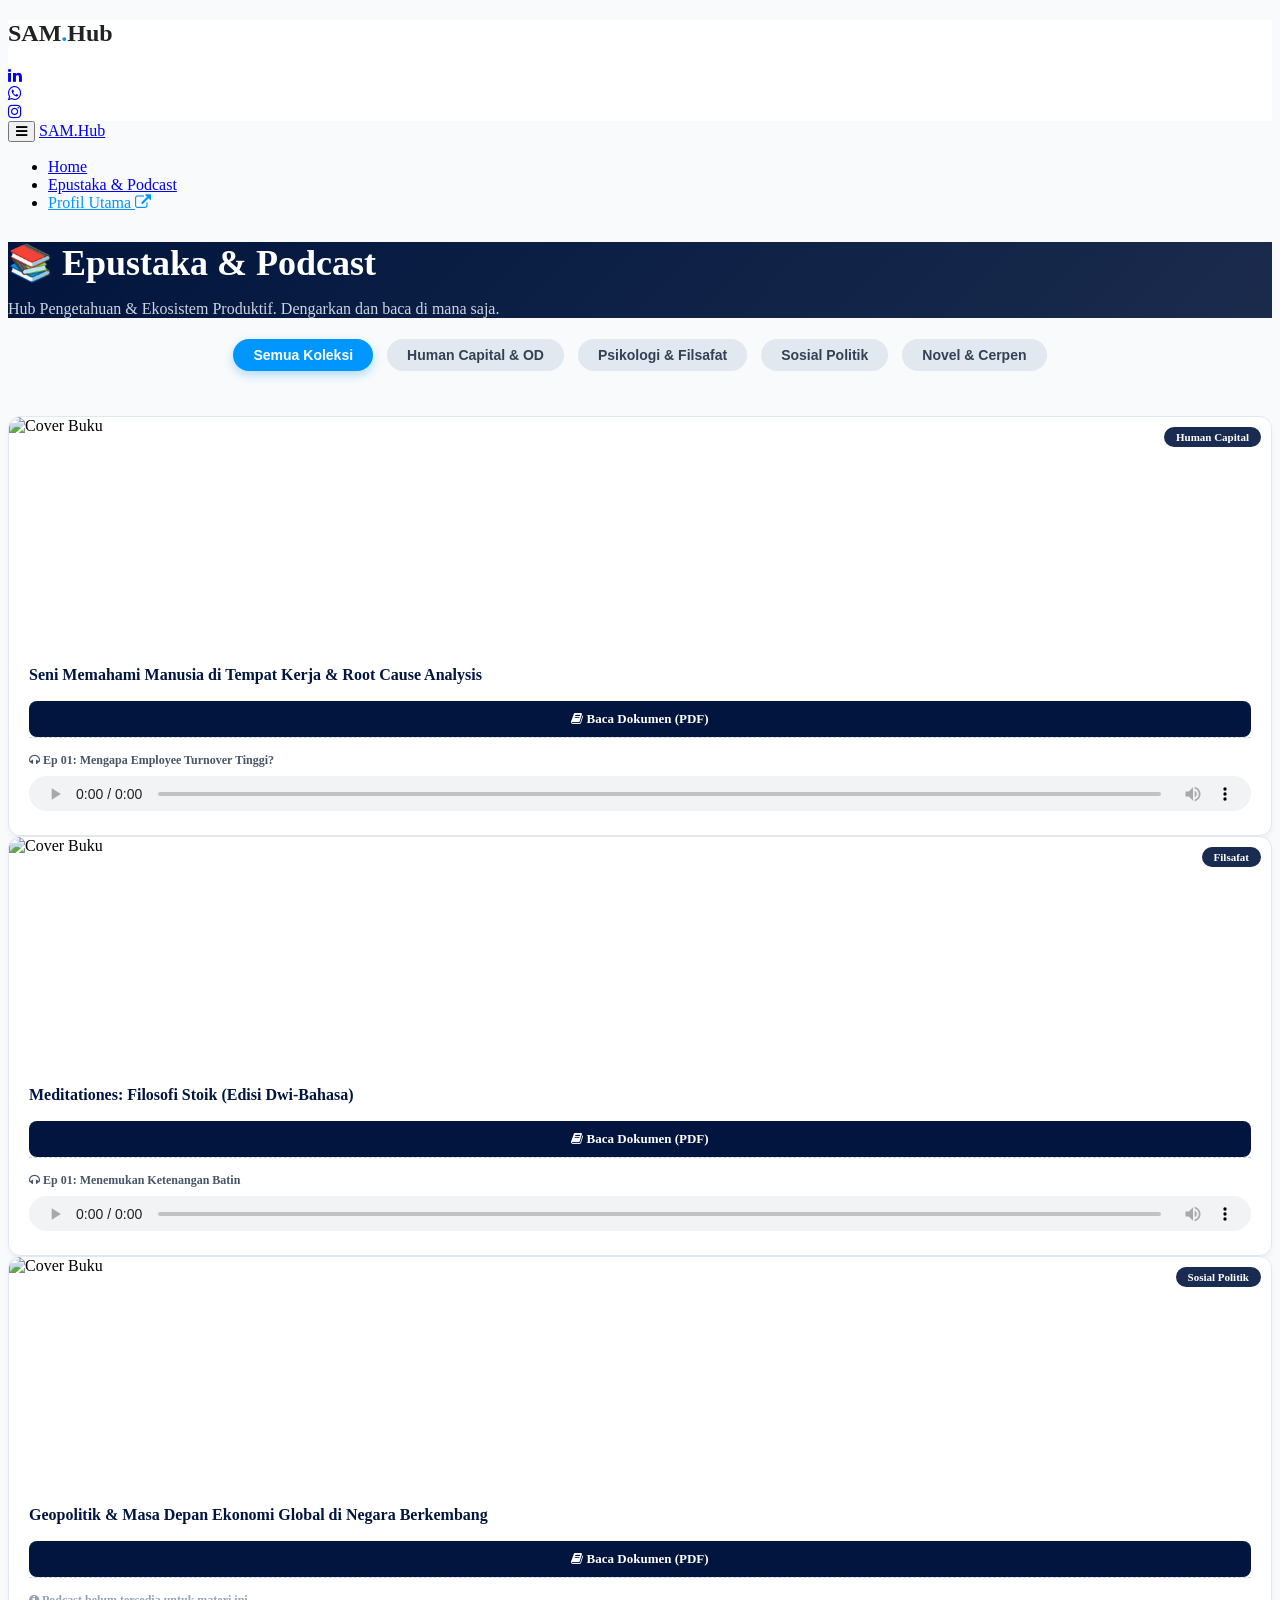
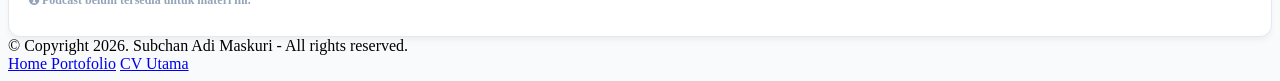
==== epustaka/index.html @ a3fce880 "index.html" ====
<!DOCTYPE html>
<html lang="id" class="no-js">
<head>
    <meta charset="utf-8">
    <meta name="viewport" content="width=device-width, initial-scale=1, shrink-to-fit=no">
    <title>Epustaka & Podcast - Subchan Adi Maskuri</title>
    
    <!-- Link ke file CSS bawaan template (Nanti saat di-upload, pastikan folder css, js, images sejajar dengan file ini) -->
    <link href="css/media_query.css" rel="stylesheet" type="text/css"/>
    <link href="css/bootstrap.css" rel="stylesheet" type="text/css"/>
    <link href="https://maxcdn.bootstrapcdn.com/font-awesome/4.7.0/css/font-awesome.min.css" rel="stylesheet">
    <link href="css/animate.css" rel="stylesheet" type="text/css"/>
    <link href="https://fonts.googleapis.com/css?family=Poppins" rel="stylesheet">
    <link href="css/owl.carousel.css" rel="stylesheet" type="text/css"/>
    <link href="css/owl.theme.default.css" rel="stylesheet" type="text/css"/>
    <link href="css/style_1.css" rel="stylesheet" type="text/css"/>
    <script src="js/modernizr-3.5.0.min.js"></script>

    <!-- KUSTOM CSS KHUSUS HALAMAN EPUSTAKA -->
    <style>
        body { background-color: #f8fafc; }
        
        /* Tombol Filter Kategori */
        .filter-container { text-align: center; margin-bottom: 40px; }
        .filter-btn {
            background-color: #e2e8f0;
            color: #334155;
            border: none;
            padding: 8px 20px;
            border-radius: 20px;
            margin: 5px;
            font-size: 14px;
            font-weight: 700;
            cursor: pointer;
            transition: all 0.3s ease;
        }
        .filter-btn.active, .filter-btn:hover {
            background-color: #0096ff;
            color: #fff;
            box-shadow: 0 4px 10px rgba(0, 150, 255, 0.3);
        }

        /* Desain Kartu (Grid Card) */
        .epustaka-card {
            border: 1px solid #e2e8f0;
            border-radius: 12px;
            background: #fff;
            box-shadow: 0 4px 6px -1px rgba(0,0,0,0.05);
            transition: transform 0.3s ease;
            height: 100%;
            display: flex;
            flex-direction: column;
        }
        .epustaka-card:hover {
            transform: translateY(-5px);
            box-shadow: 0 10px 15px -3px rgba(0,0,0,0.1);
        }
        .card-img-wrapper {
            position: relative;
            height: 200px;
            overflow: hidden;
            border-top-left-radius: 12px;
            border-top-right-radius: 12px;
        }
        .card-img-wrapper img {
            width: 100%;
            height: 100%;
            object-fit: cover;
        }
        .category-badge {
            position: absolute;
            top: 10px;
            right: 10px;
            background: rgba(1, 21, 62, 0.9); /* Navy Transparan */
            color: white;
            padding: 4px 12px;
            border-radius: 20px;
            font-size: 11px;
            font-weight: bold;
        }
        .card-content { padding: 20px; flex: 1; display: flex; flex-direction: column; }
        .book-title {
            font-size: 16px;
            font-weight: 800;
            color: #01153e; /* Navy */
            margin-bottom: 15px;
            line-height: 1.4;
        }
        .btn-baca {
            background-color: #01153e; /* Navy */
            color: #fff !important;
            text-align: center;
            padding: 10px;
            border-radius: 8px;
            font-weight: bold;
            font-size: 13px;
            display: block;
            text-decoration: none;
            transition: 0.3s;
        }
        .btn-baca:hover { background-color: #0096ff; } /* Bright Blue */
        
        .audio-section {
            margin-top: auto;
            padding-top: 15px;
            border-top: 1px dashed #cbd5e1;
        }
        .podcast-title {
            font-size: 12px;
            font-weight: 700;
            color: #475569;
            margin-bottom: 8px;
        }
        /* Kustomisasi Audio Player */
        audio { width: 100%; height: 35px; outline: none; }
    </style>
</head>
<body>

<!-- LOGO & SOSMED BAR (Konsisten dengan Portofolio) -->
<div class="container-fluid" style="background: #fff;">
    <div class="container">
        <div class="row">
            <div class="col-12 col-md-3 fh5co_padding_menu">
                <h2 style="margin-top: 20px; font-weight: bold; color: #222;">SAM<span style="color:#0096ff;">.</span>Hub</h2>
            </div>
            <div class="col-12 col-md-9 align-self-center fh5co_mediya_right">
                <div class="text-center d-inline-block">
                    <a href="https://www.linkedin.com/in/subchanadimaskuri/" target="_blank" class="fh5co_display_table"><div class="fh5co_verticle_middle"><i class="fa fa-linkedin"></i></div></a>
                </div>
                <div class="text-center d-inline-block">
                    <a href="https://wa.me/+6285143709909" target="_blank" class="fh5co_display_table"><div class="fh5co_verticle_middle"><i class="fa fa-whatsapp"></i></div></a>
                </div>
                <div class="text-center d-inline-block">
                    <a href="https://www.instagram.com/subchanadi.m/" target="_blank" class="fh5co_display_table"><div class="fh5co_verticle_middle"><i class="fa fa-instagram"></i></div></a>
                </div>
            </div>
        </div>
    </div>
</div>

<!-- MENU NAVIGASI UTAMA -->
<div class="container-fluid bg-faded fh5co_padd_mediya padding_786">
    <div class="container padding_786">
        <nav class="navbar navbar-toggleable-md navbar-light ">
            <button class="navbar-toggler navbar-toggler-right mt-3" type="button" data-toggle="collapse"
                    data-target="#navbarSupportedContent" aria-controls="navbarSupportedContent" aria-expanded="false"
                    aria-label="Toggle navigation"><span class="fa fa-bars"></span></button>
            <a class="navbar-brand" href="#">SAM.Hub</a>
            <div class="collapse navbar-collapse" id="navbarSupportedContent">
                <ul class="navbar-nav mr-auto">
                    <!-- Link Kembali ke Portofolio -->
                    <li class="nav-item">
                        <a class="nav-link" href="../portofolio/index.html">Home</a>
                    </li>
                    <!-- Menu Epustaka (Active) -->
                    <li class="nav-item active">
                        <a class="nav-link" href="#">Epustaka & Podcast <span class="sr-only">(current)</span></a>
                    </li>
                    <li class="nav-item ">
                        <a class="nav-link" href="../index.html" style="color: #0096ff !important;">Profil Utama <i class="fa fa-external-link"></i></a>
                    </li>
                </ul>
            </div>
        </nav>
    </div>
</div>

<!-- HEADER EPUSTAKA -->
<div class="container-fluid py-5" style="background: linear-gradient(135deg, #01153e 0%, #1a2b4c 100%);">
    <div class="container text-center animate-box" data-animate-effect="fadeIn">
        <h2 style="color: #fff; font-weight: 800; font-size: 36px; margin-bottom: 10px;">📚 Epustaka & Podcast</h2>
        <p style="color: #cbd5e1; font-size: 16px;">Hub Pengetahuan & Ekosistem Produktif. Dengarkan dan baca di mana saja.</p>
    </div>
</div>

<!-- KONTEN UTAMA: RAK BUKU & FILTER -->
<div class="container py-5">
    
    <!-- Tombol Filter -->
    <div class="filter-container animate-box" data-animate-effect="fadeInUp">
        <button class="filter-btn active" data-filter="all">Semua Koleksi</button>
        <button class="filter-btn" data-filter="hc">Human Capital & OD</button>
        <button class="filter-btn" data-filter="psikologi">Psikologi & Filsafat</button>
        <button class="filter-btn" data-filter="sospol">Sosial Politik</button>
        <button class="filter-btn" data-filter="cerpen">Novel & Cerpen</button>
    </div>

    <!-- Grid Kartu Koleksi -->
    <div class="row">
        
        <!-- KARTU 1: Human Capital -->
        <div class="col-md-4 mb-4 item-card hc animate-box" data-animate-effect="fadeInUp">
            <div class="epustaka-card">
                <div class="card-img-wrapper">
                    <!-- Ganti src ini dengan link cover dari G-Drive nantinya -->
                    <img src="images/ryan-moreno-98837.jpg" alt="Cover Buku">
                    <span class="category-badge">Human Capital</span>
                </div>
                <div class="card-content">
                    <h5 class="book-title">Seni Memahami Manusia di Tempat Kerja & Root Cause Analysis</h5>
                    <!-- Ganti href ini dengan link preview PDF dari G-Drive nantinya -->
                    <a href="#" target="_blank" class="btn-baca"><i class="fa fa-book"></i> Baca Dokumen (PDF)</a>
                    
                    <div class="audio-section mt-4">
                        <div class="podcast-title"><i class="fa fa-headphones"></i> Ep 01: Mengapa Employee Turnover Tinggi?</div>
                        <!-- Ganti src audio ini dengan link direct download mp3 dari G-Drive nantinya -->
                        <audio controls controlsList="nodownload">
                            <source src="https://www.soundhelix.com/examples/mp3/SoundHelix-Song-1.mp3" type="audio/mpeg">
                            Browser Anda tidak mendukung elemen audio.
                        </audio>
                    </div>
                </div>
            </div>
        </div>

        <!-- KARTU 2: Psikologi & Filsafat -->
        <div class="col-md-4 mb-4 item-card psikologi animate-box" data-animate-effect="fadeInUp">
            <div class="epustaka-card">
                <div class="card-img-wrapper">
                    <img src="images/nick-karvounis-78711.jpg" alt="Cover Buku">
                    <span class="category-badge">Filsafat</span>
                </div>
                <div class="card-content">
                    <h5 class="book-title">Meditationes: Filosofi Stoik (Edisi Dwi-Bahasa)</h5>
                    <a href="#" target="_blank" class="btn-baca"><i class="fa fa-book"></i> Baca Dokumen (PDF)</a>
                    
                    <div class="audio-section mt-4">
                        <div class="podcast-title"><i class="fa fa-headphones"></i> Ep 01: Menemukan Ketenangan Batin</div>
                        <audio controls controlsList="nodownload">
                            <source src="https://www.soundhelix.com/examples/mp3/SoundHelix-Song-2.mp3" type="audio/mpeg">
                        </audio>
                    </div>
                </div>
            </div>
        </div>

        <!-- KARTU 3: Sosial Politik (Tanpa Podcast) -->
        <div class="col-md-4 mb-4 item-card sospol animate-box" data-animate-effect="fadeInUp">
            <div class="epustaka-card">
                <div class="card-img-wrapper">
                    <img src="images/science-578x362.jpg" alt="Cover Buku">
                    <span class="category-badge">Sosial Politik</span>
                </div>
                <div class="card-content">
                    <h5 class="book-title">Geopolitik & Masa Depan Ekonomi Global di Negara Berkembang</h5>
                    <a href="#" target="_blank" class="btn-baca"><i class="fa fa-book"></i> Baca Dokumen (PDF)</a>
                    
                    <div class="audio-section mt-4">
                        <div class="podcast-title" style="color: #94a3b8;"><i class="fa fa-info-circle"></i> Podcast belum tersedia untuk materi ini.</div>
                    </div>
                </div>
            </div>
        </div>

    </div>
</div>

<!-- FOOTER -->
<div class="container-fluid fh5co_footer_right_reserved">
    <div class="container">
        <div class="row">
            <div class="col-12 col-md-6 py-4 Reserved"> © Copyright 2026. Subchan Adi Maskuri - All rights reserved. </div>
            <div class="col-12 col-md-6 spdp_right py-4">
                <a href="../portofolio/index.html" class="footer_last_part_menu">Home Portofolio</a>
                <a href="../index.html" class="footer_last_part_menu">CV Utama</a>
            </div>
        </div>
    </div>
</div>

<script src="https://ajax.googleapis.com/ajax/libs/jquery/1.12.4/jquery.min.js"></script>
<script src="js/owl.carousel.min.js"></script>
<script src="https://cdnjs.cloudflare.com/ajax/libs/tether/1.4.0/js/tether.min.js"></script>
<script src="https://maxcdn.bootstrapcdn.com/bootstrap/4.0.0-alpha.6/js/bootstrap.min.js"></script>
<script src="js/jquery.waypoints.min.js"></script>
<script src="js/main.js"></script>

<!-- Script Logika Filter Kategori -->
<script>
    $(document).ready(function(){
        $('.filter-btn').click(function(){
            // Reset state tombol
            $('.filter-btn').removeClass('active');
            $(this).addClass('active');
            
            // Ambil data filter
            var filter = $(this).attr('data-filter');
            
            // Logika sembunyikan & tampilkan kartu
            if(filter == 'all'){
                $('.item-card').fadeIn(500);
            } else {
                $('.item-card').hide();
                $('.item-card.' + filter).fadeIn(500);
            }
        });
    });
</script>

</body>
</html>
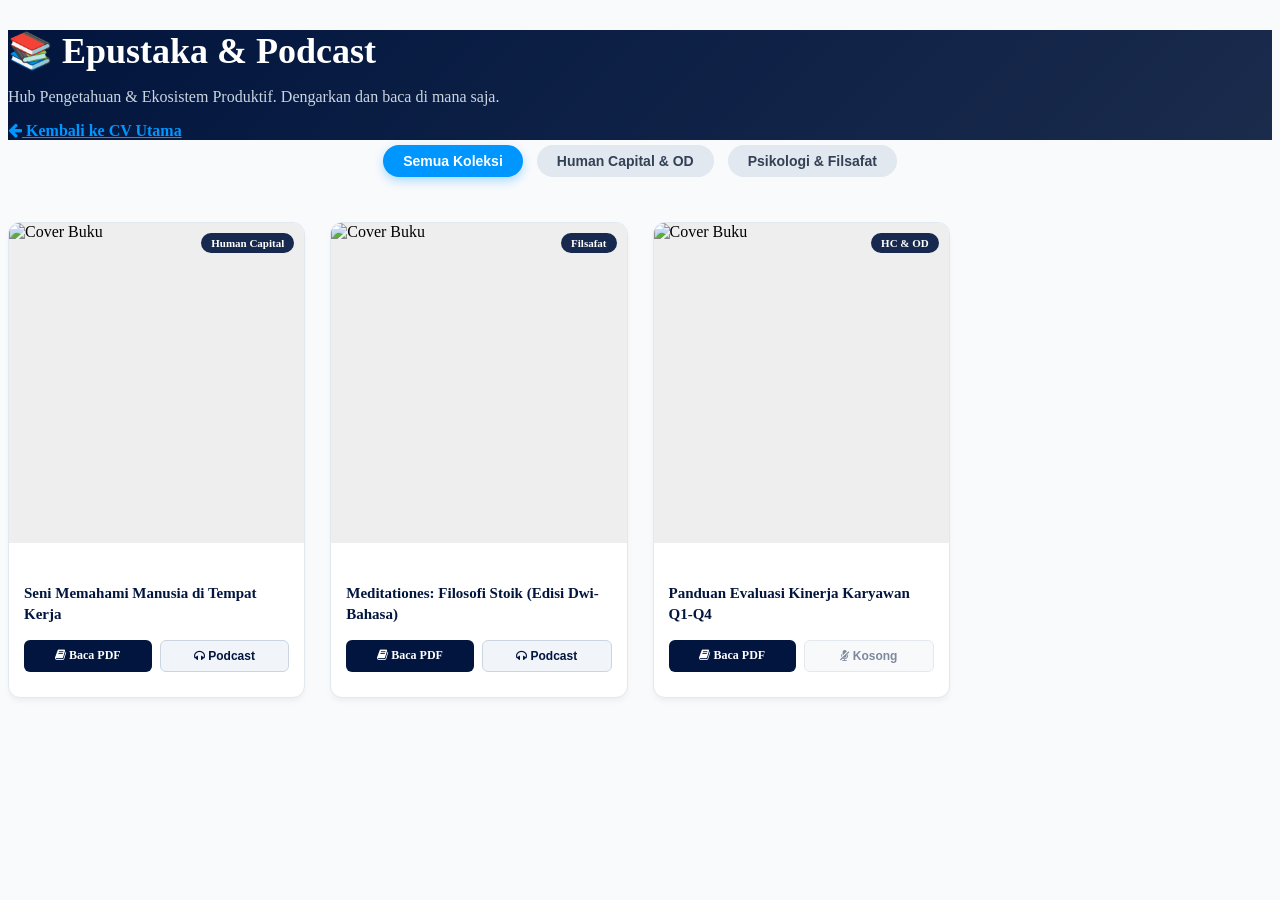
==== commit 3e939160: "index.html" ====
--- a/epustaka/index.html
+++ b/epustaka/index.html
@@ -5,172 +5,89 @@
     <meta name="viewport" content="width=device-width, initial-scale=1, shrink-to-fit=no">
     <title>Epustaka & Podcast - Subchan Adi Maskuri</title>
     
-    <!-- Link ke file CSS bawaan template (Nanti saat di-upload, pastikan folder css, js, images sejajar dengan file ini) -->
     <link href="css/media_query.css" rel="stylesheet" type="text/css"/>
     <link href="css/bootstrap.css" rel="stylesheet" type="text/css"/>
     <link href="https://maxcdn.bootstrapcdn.com/font-awesome/4.7.0/css/font-awesome.min.css" rel="stylesheet">
     <link href="css/animate.css" rel="stylesheet" type="text/css"/>
     <link href="https://fonts.googleapis.com/css?family=Poppins" rel="stylesheet">
-    <link href="css/owl.carousel.css" rel="stylesheet" type="text/css"/>
-    <link href="css/owl.theme.default.css" rel="stylesheet" type="text/css"/>
     <link href="css/style_1.css" rel="stylesheet" type="text/css"/>
     <script src="js/modernizr-3.5.0.min.js"></script>
 
-    <!-- KUSTOM CSS KHUSUS HALAMAN EPUSTAKA -->
+    <!-- KUSTOM CSS KHUSUS RAK BUKU & PODCAST -->
     <style>
         body { background-color: #f8fafc; }
         
         /* Tombol Filter Kategori */
         .filter-container { text-align: center; margin-bottom: 40px; }
         .filter-btn {
-            background-color: #e2e8f0;
-            color: #334155;
-            border: none;
-            padding: 8px 20px;
-            border-radius: 20px;
-            margin: 5px;
-            font-size: 14px;
-            font-weight: 700;
-            cursor: pointer;
-            transition: all 0.3s ease;
+            background-color: #e2e8f0; color: #334155; border: none;
+            padding: 8px 20px; border-radius: 20px; margin: 5px;
+            font-size: 14px; font-weight: 700; cursor: pointer; transition: all 0.3s ease;
         }
         .filter-btn.active, .filter-btn:hover {
-            background-color: #0096ff;
-            color: #fff;
+            background-color: #0096ff; color: #fff;
             box-shadow: 0 4px 10px rgba(0, 150, 255, 0.3);
         }
 
-        /* Desain Kartu (Grid Card) */
+        /* Sistem Rak Buku (Grid System) */
+        .bookshelf-grid {
+            display: grid;
+            grid-template-columns: repeat(auto-fill, minmax(240px, 1fr));
+            gap: 25px;
+            align-items: start;
+        }
+
+        /* Desain Kartu Buku */
         .epustaka-card {
-            border: 1px solid #e2e8f0;
-            border-radius: 12px;
-            background: #fff;
+            border: 1px solid #e2e8f0; border-radius: 12px; background: #fff;
             box-shadow: 0 4px 6px -1px rgba(0,0,0,0.05);
-            transition: transform 0.3s ease;
-            height: 100%;
-            display: flex;
-            flex-direction: column;
-        }
-        .epustaka-card:hover {
-            transform: translateY(-5px);
-            box-shadow: 0 10px 15px -3px rgba(0,0,0,0.1);
-        }
-        .card-img-wrapper {
-            position: relative;
-            height: 200px;
-            overflow: hidden;
-            border-top-left-radius: 12px;
-            border-top-right-radius: 12px;
-        }
-        .card-img-wrapper img {
-            width: 100%;
-            height: 100%;
-            object-fit: cover;
-        }
+            transition: transform 0.3s ease; overflow: hidden;
+        }
+        .epustaka-card:hover { transform: translateY(-5px); box-shadow: 0 10px 15px -3px rgba(0,0,0,0.1); }
+        
+        .card-img-wrapper { position: relative; height: 320px; width: 100%; overflow: hidden; background: #eee; }
+        .card-img-wrapper img { width: 100%; height: 100%; object-fit: cover; }
+        
         .category-badge {
-            position: absolute;
-            top: 10px;
-            right: 10px;
-            background: rgba(1, 21, 62, 0.9); /* Navy Transparan */
-            color: white;
-            padding: 4px 12px;
-            border-radius: 20px;
-            font-size: 11px;
-            font-weight: bold;
-        }
-        .card-content { padding: 20px; flex: 1; display: flex; flex-direction: column; }
-        .book-title {
-            font-size: 16px;
-            font-weight: 800;
-            color: #01153e; /* Navy */
-            margin-bottom: 15px;
-            line-height: 1.4;
-        }
-        .btn-baca {
-            background-color: #01153e; /* Navy */
-            color: #fff !important;
-            text-align: center;
-            padding: 10px;
-            border-radius: 8px;
-            font-weight: bold;
-            font-size: 13px;
-            display: block;
-            text-decoration: none;
-            transition: 0.3s;
-        }
-        .btn-baca:hover { background-color: #0096ff; } /* Bright Blue */
-        
-        .audio-section {
-            margin-top: auto;
-            padding-top: 15px;
-            border-top: 1px dashed #cbd5e1;
-        }
-        .podcast-title {
-            font-size: 12px;
-            font-weight: 700;
-            color: #475569;
-            margin-bottom: 8px;
-        }
-        /* Kustomisasi Audio Player */
-        audio { width: 100%; height: 35px; outline: none; }
+            position: absolute; top: 10px; right: 10px;
+            background: rgba(1, 21, 62, 0.9); color: white;
+            padding: 4px 10px; border-radius: 20px; font-size: 11px; font-weight: bold;
+        }
+        
+        .card-content { padding: 15px; }
+        .book-title { font-size: 15px; font-weight: 800; color: #01153e; margin-bottom: 15px; line-height: 1.4; }
+        
+        /* Grup Tombol Baca & Podcast */
+        .action-buttons { display: flex; gap: 8px; margin-bottom: 10px; }
+        .btn-action {
+            flex: 1; text-align: center; padding: 8px 5px; border-radius: 6px;
+            font-weight: bold; font-size: 12px; text-decoration: none; cursor: pointer;
+            border: none; transition: 0.3s;
+        }
+        .btn-read { background-color: #01153e; color: #fff !important; }
+        .btn-read:hover { background-color: #0096ff; color: #fff; }
+        
+        .btn-podcast { background-color: #f1f5f9; color: #01153e; border: 1px solid #cbd5e1; }
+        .btn-podcast:hover { background-color: #e2e8f0; }
+
+        /* Daftar Audio Podcast (Disembunyikan di awal) */
+        .podcast-list {
+            display: none; /* Disembunyikan secara default */
+            margin-top: 15px; padding-top: 15px; border-top: 1px dashed #cbd5e1;
+        }
+        .podcast-item { margin-bottom: 12px; background: #f8fafc; padding: 8px; border-radius: 6px; border: 1px solid #e2e8f0;}
+        .podcast-ep { display: block; font-size: 11px; font-weight: 700; color: #475569; margin-bottom: 5px; }
+        audio { width: 100%; height: 30px; outline: none; }
     </style>
 </head>
 <body>
 
-<!-- LOGO & SOSMED BAR (Konsisten dengan Portofolio) -->
-<div class="container-fluid" style="background: #fff;">
-    <div class="container">
-        <div class="row">
-            <div class="col-12 col-md-3 fh5co_padding_menu">
-                <h2 style="margin-top: 20px; font-weight: bold; color: #222;">SAM<span style="color:#0096ff;">.</span>Hub</h2>
-            </div>
-            <div class="col-12 col-md-9 align-self-center fh5co_mediya_right">
-                <div class="text-center d-inline-block">
-                    <a href="https://www.linkedin.com/in/subchanadimaskuri/" target="_blank" class="fh5co_display_table"><div class="fh5co_verticle_middle"><i class="fa fa-linkedin"></i></div></a>
-                </div>
-                <div class="text-center d-inline-block">
-                    <a href="https://wa.me/+6285143709909" target="_blank" class="fh5co_display_table"><div class="fh5co_verticle_middle"><i class="fa fa-whatsapp"></i></div></a>
-                </div>
-                <div class="text-center d-inline-block">
-                    <a href="https://www.instagram.com/subchanadi.m/" target="_blank" class="fh5co_display_table"><div class="fh5co_verticle_middle"><i class="fa fa-instagram"></i></div></a>
-                </div>
-            </div>
-        </div>
-    </div>
-</div>
-
-<!-- MENU NAVIGASI UTAMA -->
-<div class="container-fluid bg-faded fh5co_padd_mediya padding_786">
-    <div class="container padding_786">
-        <nav class="navbar navbar-toggleable-md navbar-light ">
-            <button class="navbar-toggler navbar-toggler-right mt-3" type="button" data-toggle="collapse"
-                    data-target="#navbarSupportedContent" aria-controls="navbarSupportedContent" aria-expanded="false"
-                    aria-label="Toggle navigation"><span class="fa fa-bars"></span></button>
-            <a class="navbar-brand" href="#">SAM.Hub</a>
-            <div class="collapse navbar-collapse" id="navbarSupportedContent">
-                <ul class="navbar-nav mr-auto">
-                    <!-- Link Kembali ke Portofolio -->
-                    <li class="nav-item">
-                        <a class="nav-link" href="../portofolio/index.html">Home</a>
-                    </li>
-                    <!-- Menu Epustaka (Active) -->
-                    <li class="nav-item active">
-                        <a class="nav-link" href="#">Epustaka & Podcast <span class="sr-only">(current)</span></a>
-                    </li>
-                    <li class="nav-item ">
-                        <a class="nav-link" href="../index.html" style="color: #0096ff !important;">Profil Utama <i class="fa fa-external-link"></i></a>
-                    </li>
-                </ul>
-            </div>
-        </nav>
-    </div>
-</div>
-
-<!-- HEADER EPUSTAKA -->
+<!-- HEADER UTAMA -->
 <div class="container-fluid py-5" style="background: linear-gradient(135deg, #01153e 0%, #1a2b4c 100%);">
     <div class="container text-center animate-box" data-animate-effect="fadeIn">
         <h2 style="color: #fff; font-weight: 800; font-size: 36px; margin-bottom: 10px;">📚 Epustaka & Podcast</h2>
         <p style="color: #cbd5e1; font-size: 16px;">Hub Pengetahuan & Ekosistem Produktif. Dengarkan dan baca di mana saja.</p>
+        <a href="../index.html" style="color: #0096ff; font-weight: bold;"><i class="fa fa-arrow-left"></i> Kembali ke CV Utama</a>
     </div>
 </div>
 
@@ -182,72 +99,84 @@
         <button class="filter-btn active" data-filter="all">Semua Koleksi</button>
         <button class="filter-btn" data-filter="hc">Human Capital & OD</button>
         <button class="filter-btn" data-filter="psikologi">Psikologi & Filsafat</button>
-        <button class="filter-btn" data-filter="sospol">Sosial Politik</button>
-        <button class="filter-btn" data-filter="cerpen">Novel & Cerpen</button>
     </div>
 
-    <!-- Grid Kartu Koleksi -->
-    <div class="row">
-        
-        <!-- KARTU 1: Human Capital -->
-        <div class="col-md-4 mb-4 item-card hc animate-box" data-animate-effect="fadeInUp">
+    <!-- AREA RAK BUKU MENGGUNAKAN GRID -->
+    <div class="bookshelf-grid">
+        
+        <!-- BUKU 1: Human Capital -->
+        <div class="item-card hc animate-box" data-animate-effect="fadeInUp">
             <div class="epustaka-card">
                 <div class="card-img-wrapper">
-                    <!-- Ganti src ini dengan link cover dari G-Drive nantinya -->
-                    <img src="images/ryan-moreno-98837.jpg" alt="Cover Buku">
+                    <!-- Placeholder cover (akan diganti link G-Drive) -->
+                    <img src="https://images.unsplash.com/photo-1590602847861-f357a9332bbc?w=400" alt="Cover Buku">
                     <span class="category-badge">Human Capital</span>
                 </div>
                 <div class="card-content">
-                    <h5 class="book-title">Seni Memahami Manusia di Tempat Kerja & Root Cause Analysis</h5>
-                    <!-- Ganti href ini dengan link preview PDF dari G-Drive nantinya -->
-                    <a href="#" target="_blank" class="btn-baca"><i class="fa fa-book"></i> Baca Dokumen (PDF)</a>
-                    
-                    <div class="audio-section mt-4">
-                        <div class="podcast-title"><i class="fa fa-headphones"></i> Ep 01: Mengapa Employee Turnover Tinggi?</div>
-                        <!-- Ganti src audio ini dengan link direct download mp3 dari G-Drive nantinya -->
-                        <audio controls controlsList="nodownload">
-                            <source src="https://www.soundhelix.com/examples/mp3/SoundHelix-Song-1.mp3" type="audio/mpeg">
-                            Browser Anda tidak mendukung elemen audio.
-                        </audio>
+                    <h5 class="book-title">Seni Memahami Manusia di Tempat Kerja</h5>
+                    
+                    <!-- Dua Tombol Berdampingan -->
+                    <div class="action-buttons">
+                        <a href="#" target="_blank" class="btn-action btn-read"><i class="fa fa-book"></i> Baca PDF</a>
+                        <button class="btn-action btn-podcast toggle-podcast"><i class="fa fa-headphones"></i> Podcast</button>
+                    </div>
+                    
+                    <!-- Area Dropdown Podcast (Tersembunyi) -->
+                    <div class="podcast-list">
+                        <!-- Episode 1 -->
+                        <div class="podcast-item">
+                            <span class="podcast-ep">Bab 1: Mengapa Employee Turnover Tinggi?</span>
+                            <audio controls controlsList="nodownload"><source src="https://www.soundhelix.com/examples/mp3/SoundHelix-Song-1.mp3" type="audio/mpeg"></audio>
+                        </div>
+                        <!-- Episode 2 -->
+                        <div class="podcast-item">
+                            <span class="podcast-ep">Bab 2: Root Cause Analysis dalam HR</span>
+                            <audio controls controlsList="nodownload"><source src="https://www.soundhelix.com/examples/mp3/SoundHelix-Song-2.mp3" type="audio/mpeg"></audio>
+                        </div>
                     </div>
                 </div>
             </div>
         </div>
 
-        <!-- KARTU 2: Psikologi & Filsafat -->
-        <div class="col-md-4 mb-4 item-card psikologi animate-box" data-animate-effect="fadeInUp">
+        <!-- BUKU 2: Filsafat -->
+        <div class="item-card psikologi animate-box" data-animate-effect="fadeInUp">
             <div class="epustaka-card">
                 <div class="card-img-wrapper">
-                    <img src="images/nick-karvounis-78711.jpg" alt="Cover Buku">
+                    <img src="https://images.unsplash.com/photo-1544947950-fa07a98d237f?w=400" alt="Cover Buku">
                     <span class="category-badge">Filsafat</span>
                 </div>
                 <div class="card-content">
                     <h5 class="book-title">Meditationes: Filosofi Stoik (Edisi Dwi-Bahasa)</h5>
-                    <a href="#" target="_blank" class="btn-baca"><i class="fa fa-book"></i> Baca Dokumen (PDF)</a>
-                    
-                    <div class="audio-section mt-4">
-                        <div class="podcast-title"><i class="fa fa-headphones"></i> Ep 01: Menemukan Ketenangan Batin</div>
-                        <audio controls controlsList="nodownload">
-                            <source src="https://www.soundhelix.com/examples/mp3/SoundHelix-Song-2.mp3" type="audio/mpeg">
-                        </audio>
+                    
+                    <div class="action-buttons">
+                        <a href="#" target="_blank" class="btn-action btn-read"><i class="fa fa-book"></i> Baca PDF</a>
+                        <button class="btn-action btn-podcast toggle-podcast"><i class="fa fa-headphones"></i> Podcast</button>
+                    </div>
+                    
+                    <div class="podcast-list">
+                        <div class="podcast-item">
+                            <span class="podcast-ep">Bab 1: Menemukan Ketenangan Batin</span>
+                            <audio controls controlsList="nodownload"><source src="https://www.soundhelix.com/examples/mp3/SoundHelix-Song-3.mp3" type="audio/mpeg"></audio>
+                        </div>
                     </div>
                 </div>
             </div>
         </div>
 
-        <!-- KARTU 3: Sosial Politik (Tanpa Podcast) -->
-        <div class="col-md-4 mb-4 item-card sospol animate-box" data-animate-effect="fadeInUp">
+        <!-- BUKU 3: Cuma ada PDF (Tanpa Podcast) -->
+        <div class="item-card hc animate-box" data-animate-effect="fadeInUp">
             <div class="epustaka-card">
                 <div class="card-img-wrapper">
-                    <img src="images/science-578x362.jpg" alt="Cover Buku">
-                    <span class="category-badge">Sosial Politik</span>
+                    <img src="https://images.unsplash.com/photo-1526304640581-d334cdbbf45e?w=400" alt="Cover Buku">
+                    <span class="category-badge">HC & OD</span>
                 </div>
                 <div class="card-content">
-                    <h5 class="book-title">Geopolitik & Masa Depan Ekonomi Global di Negara Berkembang</h5>
-                    <a href="#" target="_blank" class="btn-baca"><i class="fa fa-book"></i> Baca Dokumen (PDF)</a>
-                    
-                    <div class="audio-section mt-4">
-                        <div class="podcast-title" style="color: #94a3b8;"><i class="fa fa-info-circle"></i> Podcast belum tersedia untuk materi ini.</div>
+                    <h5 class="book-title">Panduan Evaluasi Kinerja Karyawan Q1-Q4</h5>
+                    
+                    <div class="action-buttons">
+                        <a href="#" target="_blank" class="btn-action btn-read"><i class="fa fa-book"></i> Baca PDF</a>
+                        <!-- Jika tidak ada podcast, kita bisa mengunci atau menyembunyikan tombolnya -->
+                        <button class="btn-action btn-podcast" style="opacity: 0.5; cursor: not-allowed;" title="Podcast Belum Tersedia"><i class="fa fa-microphone-slash"></i> Kosong</button>
                     </div>
                 </div>
             </div>
@@ -256,45 +185,40 @@
     </div>
 </div>
 
-<!-- FOOTER -->
-<div class="container-fluid fh5co_footer_right_reserved">
-    <div class="container">
-        <div class="row">
-            <div class="col-12 col-md-6 py-4 Reserved"> © Copyright 2026. Subchan Adi Maskuri - All rights reserved. </div>
-            <div class="col-12 col-md-6 spdp_right py-4">
-                <a href="../portofolio/index.html" class="footer_last_part_menu">Home Portofolio</a>
-                <a href="../index.html" class="footer_last_part_menu">CV Utama</a>
-            </div>
-        </div>
-    </div>
-</div>
-
 <script src="https://ajax.googleapis.com/ajax/libs/jquery/1.12.4/jquery.min.js"></script>
-<script src="js/owl.carousel.min.js"></script>
-<script src="https://cdnjs.cloudflare.com/ajax/libs/tether/1.4.0/js/tether.min.js"></script>
-<script src="https://maxcdn.bootstrapcdn.com/bootstrap/4.0.0-alpha.6/js/bootstrap.min.js"></script>
-<script src="js/jquery.waypoints.min.js"></script>
-<script src="js/main.js"></script>
-
-<!-- Script Logika Filter Kategori -->
+
+<!-- Script Logika Filter & Toggle Podcast -->
 <script>
     $(document).ready(function(){
+        
+        // 1. Logika Filter Kategori
         $('.filter-btn').click(function(){
-            // Reset state tombol
             $('.filter-btn').removeClass('active');
             $(this).addClass('active');
-            
-            // Ambil data filter
             var filter = $(this).attr('data-filter');
             
-            // Logika sembunyikan & tampilkan kartu
             if(filter == 'all'){
-                $('.item-card').fadeIn(500);
+                $('.item-card').fadeIn(400);
             } else {
                 $('.item-card').hide();
-                $('.item-card.' + filter).fadeIn(500);
+                $('.item-card.' + filter).fadeIn(400);
             }
         });
+
+        // 2. Logika Toggle (Buka-Tutup) Daftar Podcast
+        $('.toggle-podcast').click(function(){
+            // Mencari elemen .podcast-list yang ada di dalam kartu yang sama, lalu memunculkannya dengan animasi slide
+            $(this).closest('.card-content').find('.podcast-list').slideToggle(300);
+            
+            // Opsional: Ubah warna tombol saat aktif
+            $(this).toggleClass('active-podcast');
+            if($(this).hasClass('active-podcast')){
+                $(this).css({'background-color': '#e2e8f0', 'border-color': '#01153e'});
+            } else {
+                $(this).css({'background-color': '#f1f5f9', 'border-color': '#cbd5e1'});
+            }
+        });
+
     });
 </script>
 
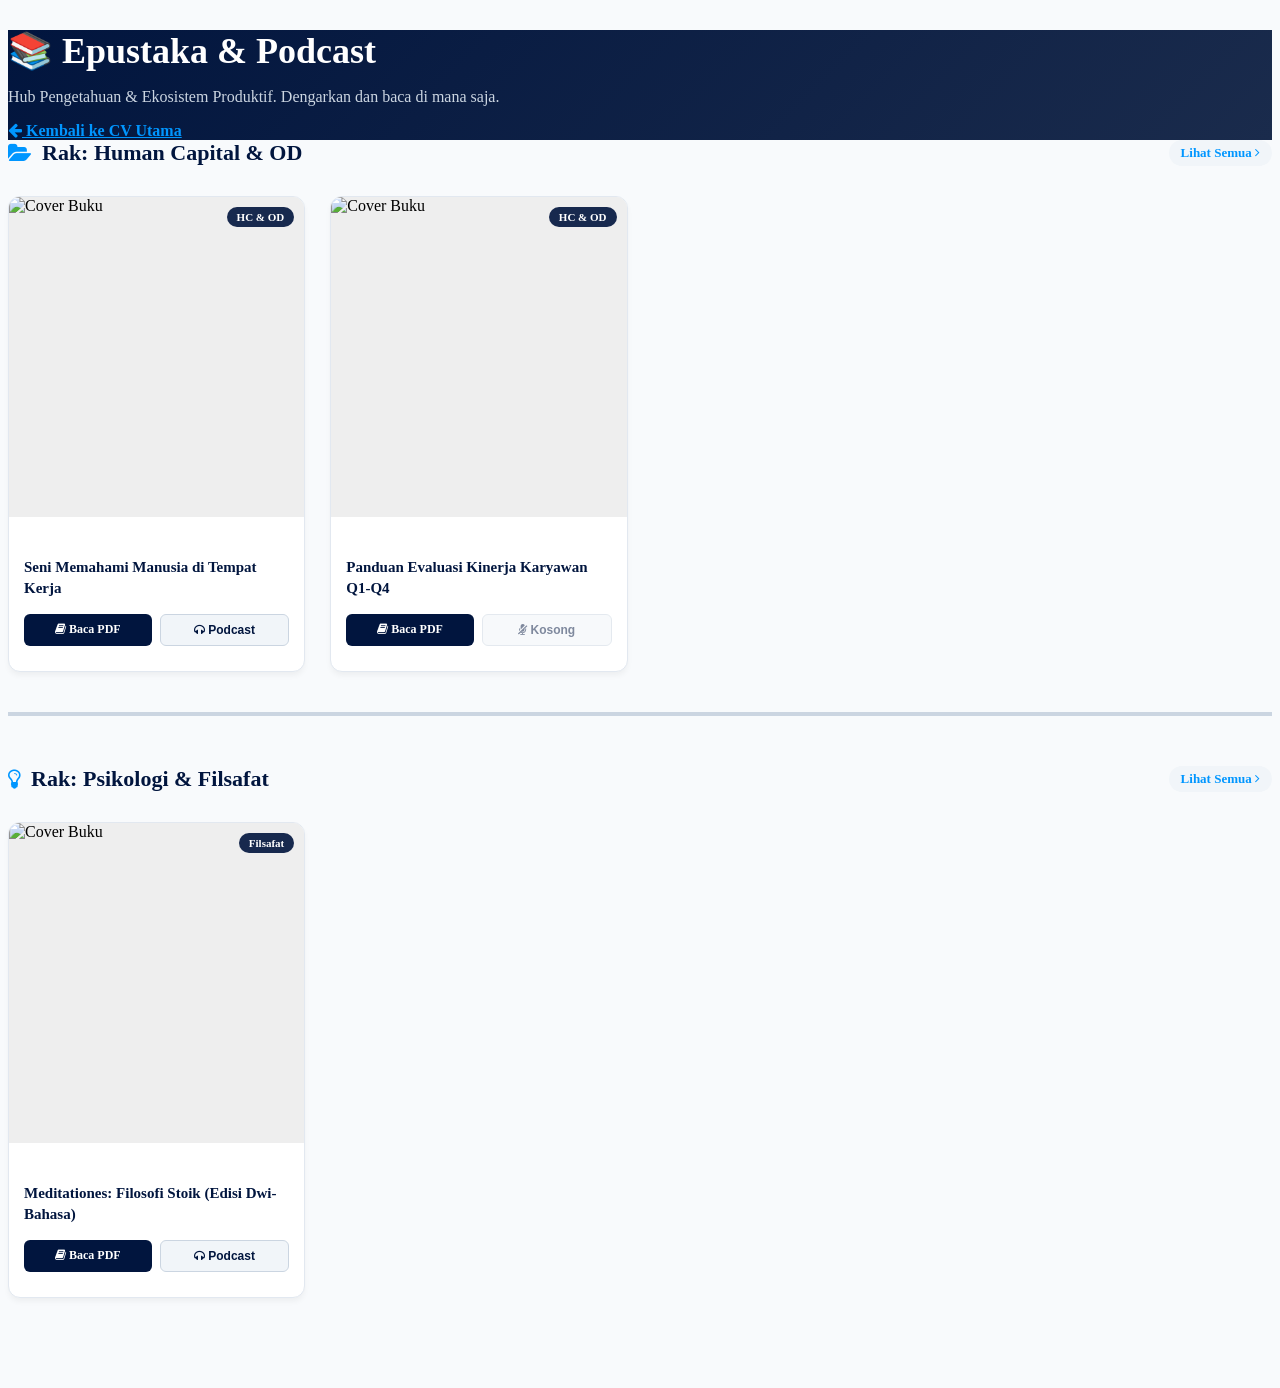
==== commit 25f2bcac: "index.html" ====
--- a/epustaka/index.html
+++ b/epustaka/index.html
@@ -17,16 +17,48 @@
     <style>
         body { background-color: #f8fafc; }
         
-        /* Tombol Filter Kategori */
-        .filter-container { text-align: center; margin-bottom: 40px; }
-        .filter-btn {
-            background-color: #e2e8f0; color: #334155; border: none;
-            padding: 8px 20px; border-radius: 20px; margin: 5px;
-            font-size: 14px; font-weight: 700; cursor: pointer; transition: all 0.3s ease;
-        }
-        .filter-btn.active, .filter-btn:hover {
-            background-color: #0096ff; color: #fff;
-            box-shadow: 0 4px 10px rgba(0, 150, 255, 0.3);
+        /* Desain Pembatas & Header Rak */
+        .shelf-section {
+            margin-bottom: 50px;
+            padding-bottom: 40px;
+            border-bottom: 4px solid #cbd5e1;
+        }
+        .shelf-section:last-child { border-bottom: none; } 
+        
+        .shelf-header {
+            display: flex;
+            justify-content: space-between;
+            align-items: center;
+            margin-bottom: 20px;
+            padding-bottom: 10px;
+        }
+        
+        .shelf-title {
+            font-size: 22px;
+            font-weight: 800;
+            color: #01153e;
+            margin: 0;
+            display: flex;
+            align-items: center;
+            gap: 10px;
+        }
+        .shelf-title i { color: #0096ff; }
+
+        /* Tombol Lihat Semua */
+        .see-more-btn {
+            font-size: 13px;
+            font-weight: 700;
+            color: #0096ff;
+            text-decoration: none;
+            transition: all 0.3s ease;
+            background: #f1f5f9;
+            padding: 5px 12px;
+            border-radius: 20px;
+        }
+        .see-more-btn:hover {
+            background: #01153e;
+            color: #fff;
+            text-decoration: none;
         }
 
         /* Sistem Rak Buku (Grid System) */
@@ -70,9 +102,9 @@
         .btn-podcast { background-color: #f1f5f9; color: #01153e; border: 1px solid #cbd5e1; }
         .btn-podcast:hover { background-color: #e2e8f0; }
 
-        /* Daftar Audio Podcast (Disembunyikan di awal) */
+        /* Daftar Audio Podcast */
         .podcast-list {
-            display: none; /* Disembunyikan secara default */
+            display: none; 
             margin-top: 15px; padding-top: 15px; border-top: 1px dashed #cbd5e1;
         }
         .podcast-item { margin-bottom: 12px; background: #f8fafc; padding: 8px; border-radius: 6px; border: 1px solid #e2e8f0;}
@@ -91,55 +123,68 @@
     </div>
 </div>
 
-<!-- KONTEN UTAMA: RAK BUKU & FILTER -->
+<!-- KONTEN UTAMA: RAK BUKU BERSUSUN -->
 <div class="container py-5">
     
-    <!-- Tombol Filter -->
-    <div class="filter-container animate-box" data-animate-effect="fadeInUp">
-        <button class="filter-btn active" data-filter="all">Semua Koleksi</button>
-        <button class="filter-btn" data-filter="hc">Human Capital & OD</button>
-        <button class="filter-btn" data-filter="psikologi">Psikologi & Filsafat</button>
-    </div>
-
-    <!-- AREA RAK BUKU MENGGUNAKAN GRID -->
-    <div class="bookshelf-grid">
-        
-        <!-- BUKU 1: Human Capital -->
-        <div class="item-card hc animate-box" data-animate-effect="fadeInUp">
+    <!-- ==============================================
+         RAK 1: HUMAN CAPITAL & OD
+         ============================================== -->
+    <div class="shelf-section animate-box" data-animate-effect="fadeInUp">
+        <div class="shelf-header">
+            <h3 class="shelf-title"><i class="fa fa-folder-open"></i> Rak: Human Capital & OD</h3>
+            <a href="#" class="see-more-btn">Lihat Semua <i class="fa fa-angle-right"></i></a>
+        </div>
+        
+        <div class="bookshelf-grid">
+            <!-- BUKU 1 -->
             <div class="epustaka-card">
                 <div class="card-img-wrapper">
-                    <!-- Placeholder cover (akan diganti link G-Drive) -->
                     <img src="https://images.unsplash.com/photo-1590602847861-f357a9332bbc?w=400" alt="Cover Buku">
-                    <span class="category-badge">Human Capital</span>
+                    <span class="category-badge">HC & OD</span>
                 </div>
                 <div class="card-content">
                     <h5 class="book-title">Seni Memahami Manusia di Tempat Kerja</h5>
-                    
-                    <!-- Dua Tombol Berdampingan -->
                     <div class="action-buttons">
                         <a href="#" target="_blank" class="btn-action btn-read"><i class="fa fa-book"></i> Baca PDF</a>
                         <button class="btn-action btn-podcast toggle-podcast"><i class="fa fa-headphones"></i> Podcast</button>
                     </div>
-                    
-                    <!-- Area Dropdown Podcast (Tersembunyi) -->
                     <div class="podcast-list">
-                        <!-- Episode 1 -->
                         <div class="podcast-item">
                             <span class="podcast-ep">Bab 1: Mengapa Employee Turnover Tinggi?</span>
                             <audio controls controlsList="nodownload"><source src="https://www.soundhelix.com/examples/mp3/SoundHelix-Song-1.mp3" type="audio/mpeg"></audio>
                         </div>
-                        <!-- Episode 2 -->
-                        <div class="podcast-item">
-                            <span class="podcast-ep">Bab 2: Root Cause Analysis dalam HR</span>
-                            <audio controls controlsList="nodownload"><source src="https://www.soundhelix.com/examples/mp3/SoundHelix-Song-2.mp3" type="audio/mpeg"></audio>
-                        </div>
                     </div>
                 </div>
             </div>
-        </div>
-
-        <!-- BUKU 2: Filsafat -->
-        <div class="item-card psikologi animate-box" data-animate-effect="fadeInUp">
+
+            <!-- BUKU 2 -->
+            <div class="epustaka-card">
+                <div class="card-img-wrapper">
+                    <img src="https://images.unsplash.com/photo-1526304640581-d334cdbbf45e?w=400" alt="Cover Buku">
+                    <span class="category-badge">HC & OD</span>
+                </div>
+                <div class="card-content">
+                    <h5 class="book-title">Panduan Evaluasi Kinerja Karyawan Q1-Q4</h5>
+                    <div class="action-buttons">
+                        <a href="#" target="_blank" class="btn-action btn-read"><i class="fa fa-book"></i> Baca PDF</a>
+                        <button class="btn-action btn-podcast" style="opacity: 0.5; cursor: not-allowed;" title="Podcast Belum Tersedia"><i class="fa fa-microphone-slash"></i> Kosong</button>
+                    </div>
+                </div>
+            </div>
+        </div>
+    </div>
+
+    <!-- ==============================================
+         RAK 2: PSIKOLOGI & FILSAFAT
+         ============================================== -->
+    <div class="shelf-section animate-box" data-animate-effect="fadeInUp">
+        <div class="shelf-header">
+            <h3 class="shelf-title"><i class="fa fa-lightbulb-o"></i> Rak: Psikologi & Filsafat</h3>
+            <a href="#" class="see-more-btn">Lihat Semua <i class="fa fa-angle-right"></i></a>
+        </div>
+        
+        <div class="bookshelf-grid">
+            <!-- BUKU 1 -->
             <div class="epustaka-card">
                 <div class="card-img-wrapper">
                     <img src="https://images.unsplash.com/photo-1544947950-fa07a98d237f?w=400" alt="Cover Buku">
@@ -147,12 +192,10 @@
                 </div>
                 <div class="card-content">
                     <h5 class="book-title">Meditationes: Filosofi Stoik (Edisi Dwi-Bahasa)</h5>
-                    
                     <div class="action-buttons">
                         <a href="#" target="_blank" class="btn-action btn-read"><i class="fa fa-book"></i> Baca PDF</a>
                         <button class="btn-action btn-podcast toggle-podcast"><i class="fa fa-headphones"></i> Podcast</button>
                     </div>
-                    
                     <div class="podcast-list">
                         <div class="podcast-item">
                             <span class="podcast-ep">Bab 1: Menemukan Ketenangan Batin</span>
@@ -162,55 +205,19 @@
                 </div>
             </div>
         </div>
-
-        <!-- BUKU 3: Cuma ada PDF (Tanpa Podcast) -->
-        <div class="item-card hc animate-box" data-animate-effect="fadeInUp">
-            <div class="epustaka-card">
-                <div class="card-img-wrapper">
-                    <img src="https://images.unsplash.com/photo-1526304640581-d334cdbbf45e?w=400" alt="Cover Buku">
-                    <span class="category-badge">HC & OD</span>
-                </div>
-                <div class="card-content">
-                    <h5 class="book-title">Panduan Evaluasi Kinerja Karyawan Q1-Q4</h5>
-                    
-                    <div class="action-buttons">
-                        <a href="#" target="_blank" class="btn-action btn-read"><i class="fa fa-book"></i> Baca PDF</a>
-                        <!-- Jika tidak ada podcast, kita bisa mengunci atau menyembunyikan tombolnya -->
-                        <button class="btn-action btn-podcast" style="opacity: 0.5; cursor: not-allowed;" title="Podcast Belum Tersedia"><i class="fa fa-microphone-slash"></i> Kosong</button>
-                    </div>
-                </div>
-            </div>
-        </div>
-
     </div>
+
 </div>
 
 <script src="https://ajax.googleapis.com/ajax/libs/jquery/1.12.4/jquery.min.js"></script>
 
-<!-- Script Logika Filter & Toggle Podcast -->
+<!-- Script Logika Toggle Podcast -->
 <script>
     $(document).ready(function(){
-        
-        // 1. Logika Filter Kategori
-        $('.filter-btn').click(function(){
-            $('.filter-btn').removeClass('active');
-            $(this).addClass('active');
-            var filter = $(this).attr('data-filter');
-            
-            if(filter == 'all'){
-                $('.item-card').fadeIn(400);
-            } else {
-                $('.item-card').hide();
-                $('.item-card.' + filter).fadeIn(400);
-            }
-        });
-
-        // 2. Logika Toggle (Buka-Tutup) Daftar Podcast
+        // Logika Toggle (Buka-Tutup) Daftar Podcast
         $('.toggle-podcast').click(function(){
-            // Mencari elemen .podcast-list yang ada di dalam kartu yang sama, lalu memunculkannya dengan animasi slide
             $(this).closest('.card-content').find('.podcast-list').slideToggle(300);
             
-            // Opsional: Ubah warna tombol saat aktif
             $(this).toggleClass('active-podcast');
             if($(this).hasClass('active-podcast')){
                 $(this).css({'background-color': '#e2e8f0', 'border-color': '#01153e'});
@@ -218,7 +225,6 @@
                 $(this).css({'background-color': '#f1f5f9', 'border-color': '#cbd5e1'});
             }
         });
-
     });
 </script>
 
